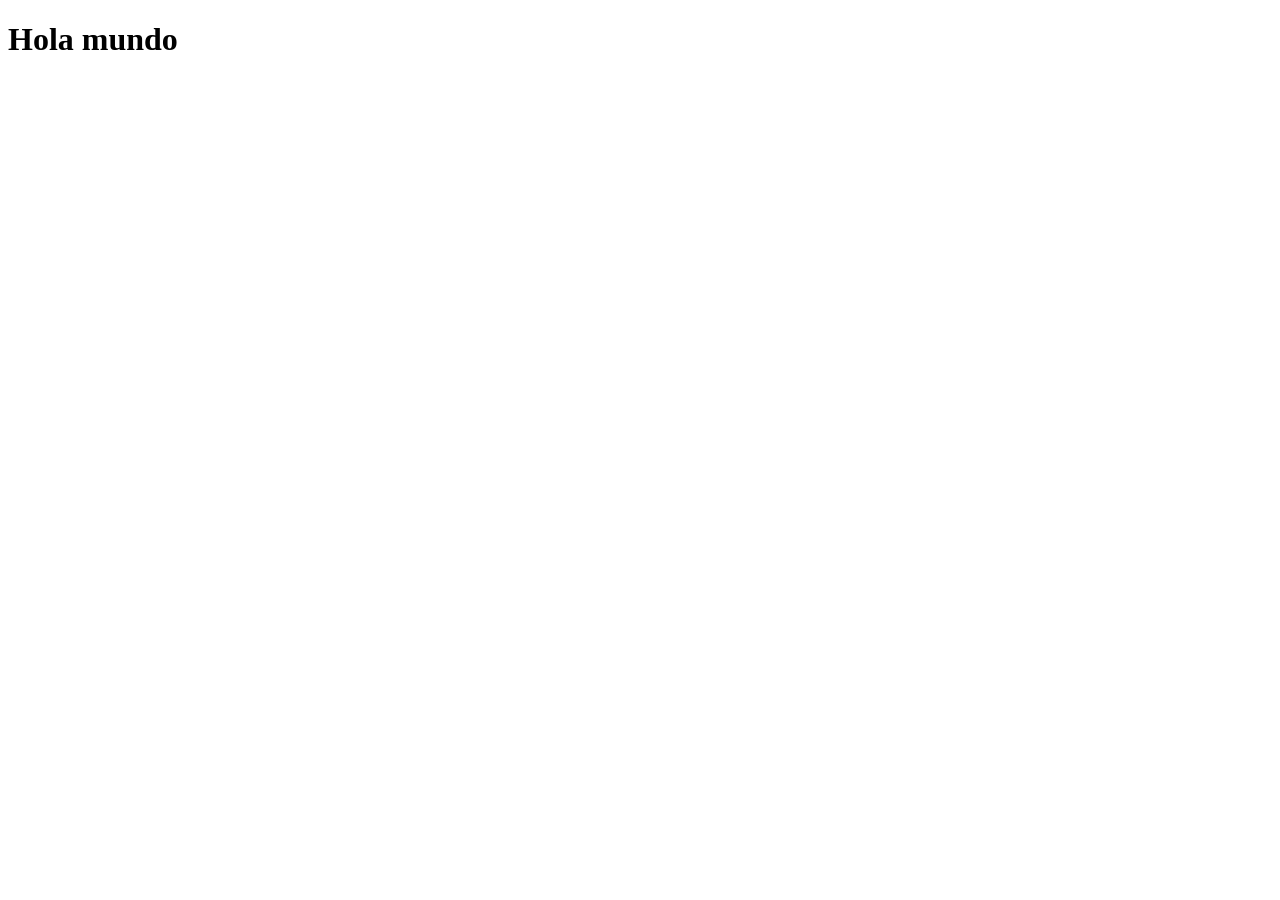
==== mi_login.html @ 8f6f24e1 "Comentarion en develop" ====
<!doctype html>
<html lang="en">
  <head>
    <meta charset="utf-8">
    <meta name="viewport" content="width=device-width, initial-scale=1">
    <title>Bootstrap demo</title>
  </head>
  <body>
    <h1 class="text-center">Hola mundo</h1>
  </body>
</html>
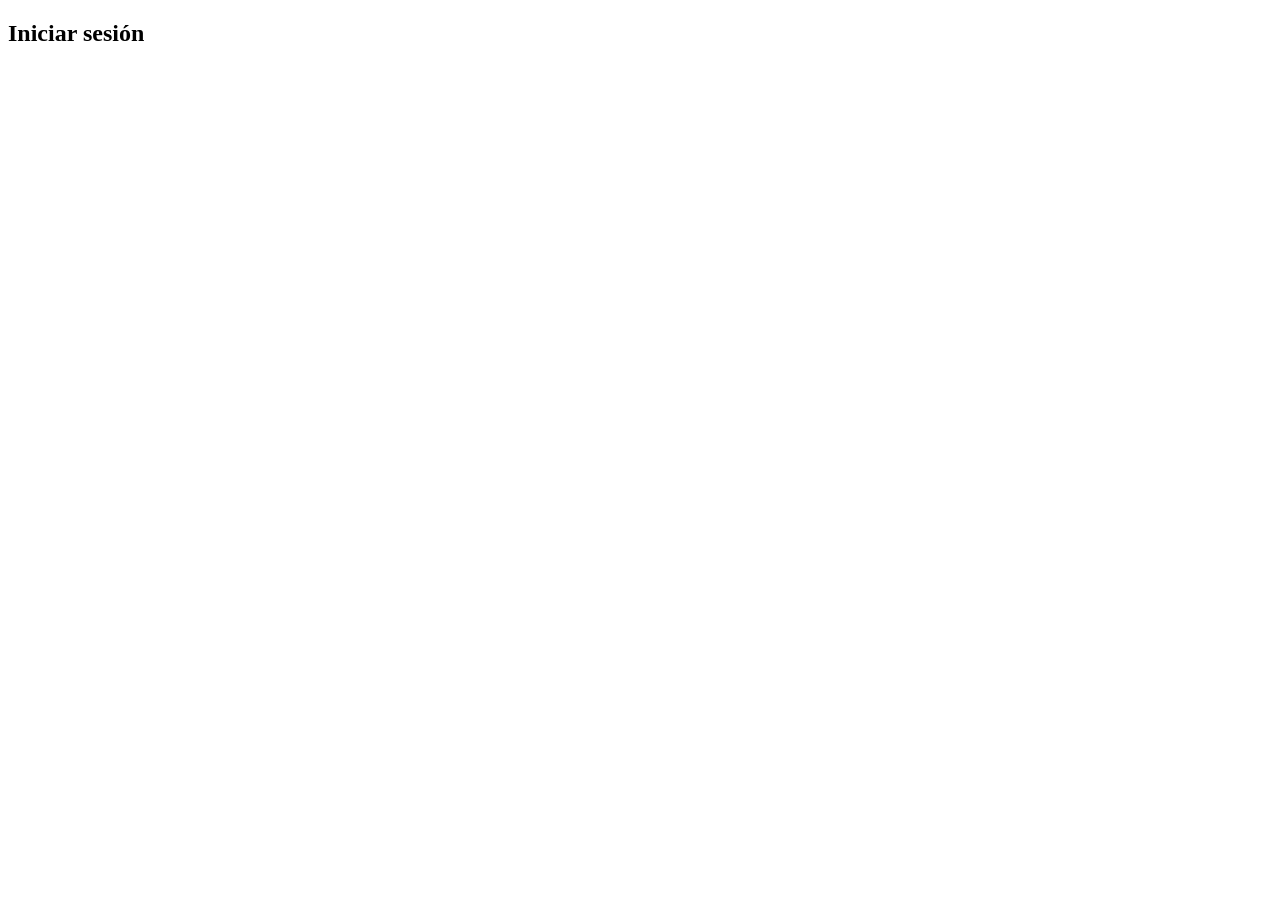
==== commit 6e56585c: "estructura html base" ====
--- a/mi_login.html
+++ b/mi_login.html
@@ -1,11 +1,17 @@
-<!doctype html>
-<html lang="en">
+<!DOCTYPE html>
+<html lang="es">
   <head>
-    <meta charset="utf-8">
+    <meta charset="UTF-8">
     <meta name="viewport" content="width=device-width, initial-scale=1">
-    <title>Bootstrap demo</title>
+    <title>Login</title>
+
+    <!-- Vinculamos nuestro archivo de estilos -->
+    <link rel="stylesheet" href="estilos.css">
   </head>
   <body>
-    <h1 class="text-center">Hola mundo</h1>
+
+    
+    <h2>Iniciar sesión</h2>
+
   </body>
 </html>
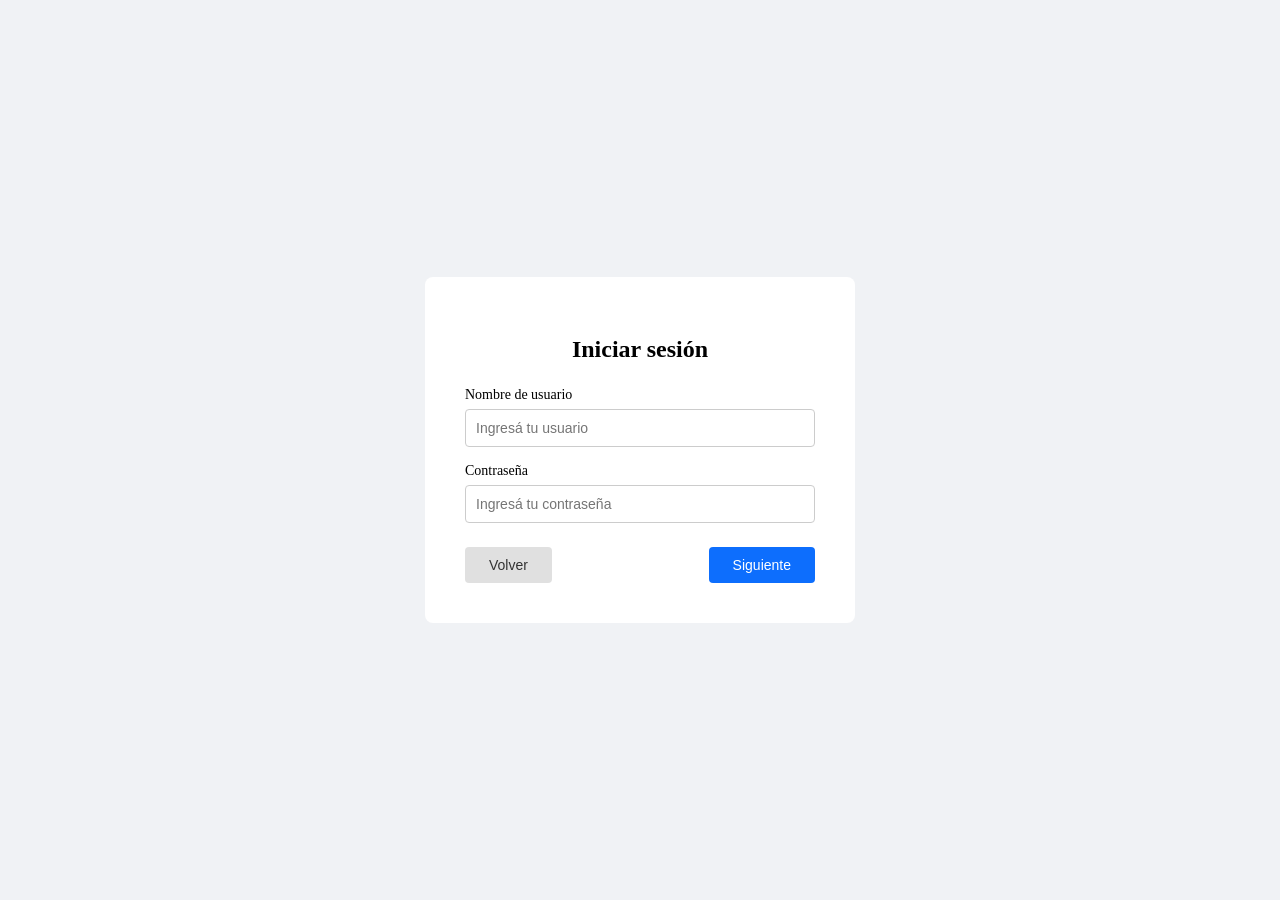
==== commit 8f3e3f1d: "login sin Bootstrap" ====
--- a/mi_login.html
+++ b/mi_login.html
@@ -2,16 +2,47 @@
 <html lang="es">
   <head>
     <meta charset="UTF-8">
+    <!-- Adaptá el ancho a la pantalla del dispositivo, necesario para Bootstrap después -->
     <meta name="viewport" content="width=device-width, initial-scale=1">
     <title>Login</title>
-
-    <!-- Vinculamos nuestro archivo de estilos -->
+    <!-- Linkeamos nuestro archivo de estilos propio -->
     <link rel="stylesheet" href="estilos.css">
   </head>
   <body>
 
-    
-    <h2>Iniciar sesión</h2>
+    <!-- Tarjeta central de login: este div es el "recuadro blanco" -->
+    <div class="contenedor">
+
+      <h2>Iniciar sesión</h2>
+
+      <!-- Campo de usuario: agrupa label + input como una unidad estilizable -->
+      <div class="campo">
+        <!-- El "for" conecta este label con el input que tiene id="usuario" -->
+        <label for="usuario">Nombre de usuario</label>
+        <!-- type="text" acepta cualquier texto libre -->
+        <input type="text" id="usuario" placeholder="Ingresá tu usuario">
+      </div>
+
+      <!-- Campo de contraseña: igual que el anterior pero oculta los caracteres -->
+      <div class="campo">
+        <label for="contrasena">Contraseña</label>
+        <!-- type="password" muestra puntos en lugar de los caracteres escritos -->
+        <input type="password" id="contrasena" placeholder="Ingresá tu contraseña">
+      </div>
+
+      <!-- Contenedor de los botones, los agrupa como una fila -->
+      <div class="botones">
+
+        <!-- Botón para volver atrás -->
+        <button class="btn-volver">Volver</button>
+
+        <!-- Botón para continuar -->
+        <button class="btn-siguiente">Siguiente</button>
+
+      </div>
+
+
+    </div>
 
   </body>
 </html>
--- a/estilos.css
+++ b/estilos.css
@@ -0,0 +1,106 @@
+/* ── BODY ──────────────────────────────────────────────
+   Centramos todo el contenido vertical y horizontalmente
+   usando Flexbox sobre toda la altura de la pantalla     */
+body {
+  margin: 0;                    /* Elimina el margen que ponen los navegadores por defecto */
+  height: 100vh;                /* 100% del alto de la pantalla (vh = viewport height) */
+  display: flex;                /* Activa Flexbox: el body ahora distribuye sus hijos */
+  justify-content: center;      /* Centra horizontalmente dentro del flex */
+  align-items: center;          /* Centra verticalmente dentro del flex */
+  background-color: #f0f2f5;    /* Fondo gris claro típico de páginas de login */
+}
+
+/* ── TARJETA ────────────────────────────────────────────
+   El recuadro blanco que contiene todo el formulario     */
+.contenedor {
+  background-color: white;      /* Fondo blanco que contrasta con el gris del body */
+  padding: 40px;                /* Espacio interno entre el borde y el contenido */
+  border-radius: 8px;           /* Esquinas redondeadas */
+  width: 350px;                 /* Ancho fijo de la tarjeta */
+}
+
+/* ── TÍTULO ─────────────────────────────────────────────
+   El h2 "Iniciar sesión"                                 */
+h2 {
+  text-align: center;           /* Centra el texto dentro de su contenedor */
+  margin-bottom: 24px;          /* Separa el título de los campos de abajo */
+}
+
+/* ── CAMPO ──────────────────────────────────────────────
+   Cada bloque label + input. Usamos flex en columna para
+   que el label quede arriba y el input abajo             */
+.campo {
+  display: flex;                /* Activa Flexbox dentro del campo */
+  flex-direction: column;       /* Apila los hijos en columna (arriba → abajo) */
+  margin-bottom: 16px;          /* Separa este campo del siguiente */
+}
+
+/* ── LABEL ──────────────────────────────────────────────
+   El texto descriptivo encima de cada input              */
+label {
+  font-size: 14px;              /* Tamaño de letra levemente menor al default */
+  margin-bottom: 6px;           /* Pequeño espacio entre el label y su input */
+}
+
+/* ── INPUT (estado normal) ──────────────────────────────
+   Los campos de texto en su estado por defecto           */
+input {
+  padding: 10px;                /* Espacio interno para que el texto no quede pegado al borde */
+  border: 1px solid #ccc;       /* Borde gris finito, sin esto el input no tendría borde */
+  border-radius: 4px;           /* Esquinas levemente redondeadas */
+  font-size: 14px;              /* Mismo tamaño que el label para consistencia visual */
+  outline: none;                /* Elimina el borde azul/naranja que pone el navegador al hacer foco */
+}
+
+/* ── INPUT (estado foco) ────────────────────────────────
+   Se activa SOLO cuando el usuario hace clic en el input.
+   Es un pseudo-selector: el estilo cambia según el estado
+   del elemento, similar a un evento en programación      */
+input:focus {
+  border-color: #0d6efd;        /* Cambia el borde a azul para indicar que ese campo está activo */
+}
+/* ── CONTENEDOR DE BOTONES ──────────────────────────────
+   Agrupa los dos botones en una fila con espacio entre
+   ellos, usando Flexbox igual que hicimos con .campo     */
+.botones {
+  display: flex;                /* Los botones se colocan en fila (por defecto flex es row) */
+  justify-content: space-between; /* Uno pegado a la izquierda, otro a la derecha */
+  margin-top: 24px;             /* Separa los botones de los campos de arriba */
+}
+
+/* ── ESTILO BASE COMPARTIDO ─────────────────────────────
+   Propiedades que comparten los dos botones. Definimos
+   una vez acá en vez de repetirlo en cada uno            */
+button {
+  padding: 10px 24px;           /* 10px arriba/abajo, 24px izquierda/derecha */
+  border: none;                 /* Elimina el borde que traen los botones por defecto */
+  border-radius: 4px;           /* Esquinas redondeadas */
+  font-size: 14px;              /* Tamaño de letra consistente con los inputs */
+  cursor: pointer;              /* El cursor cambia a manito al pasar por encima */
+}
+
+/* ── BOTÓN VOLVER ───────────────────────────────────────
+   Estilo secundario: fondo gris, transmite "acción menor" */
+.btn-volver {
+  background-color: #e0e0e0;    /* Gris claro */
+  color: #333;                  /* Texto gris oscuro */
+}
+
+/* ── BOTÓN VOLVER: hover ────────────────────────────────
+   Se activa cuando el mouse pasa por encima del botón    */
+.btn-volver:hover {
+  background-color: #c8c8c8;    /* Gris más oscuro, da sensación de respuesta */
+}
+
+/* ── BOTÓN SIGUIENTE ────────────────────────────────────
+   Estilo primario: fondo azul, transmite "acción principal" */
+.btn-siguiente {
+  background-color: #0d6efd;    /* Azul */
+  color: white;                 /* Texto blanco para contrastar con el fondo azul */
+}
+
+/* ── BOTÓN SIGUIENTE: hover ─────────────────────────────
+   Se activa cuando el mouse pasa por encima del botón    */
+.btn-siguiente:hover {
+  background-color: #0b5ed7;    /* Azul más oscuro */
+}
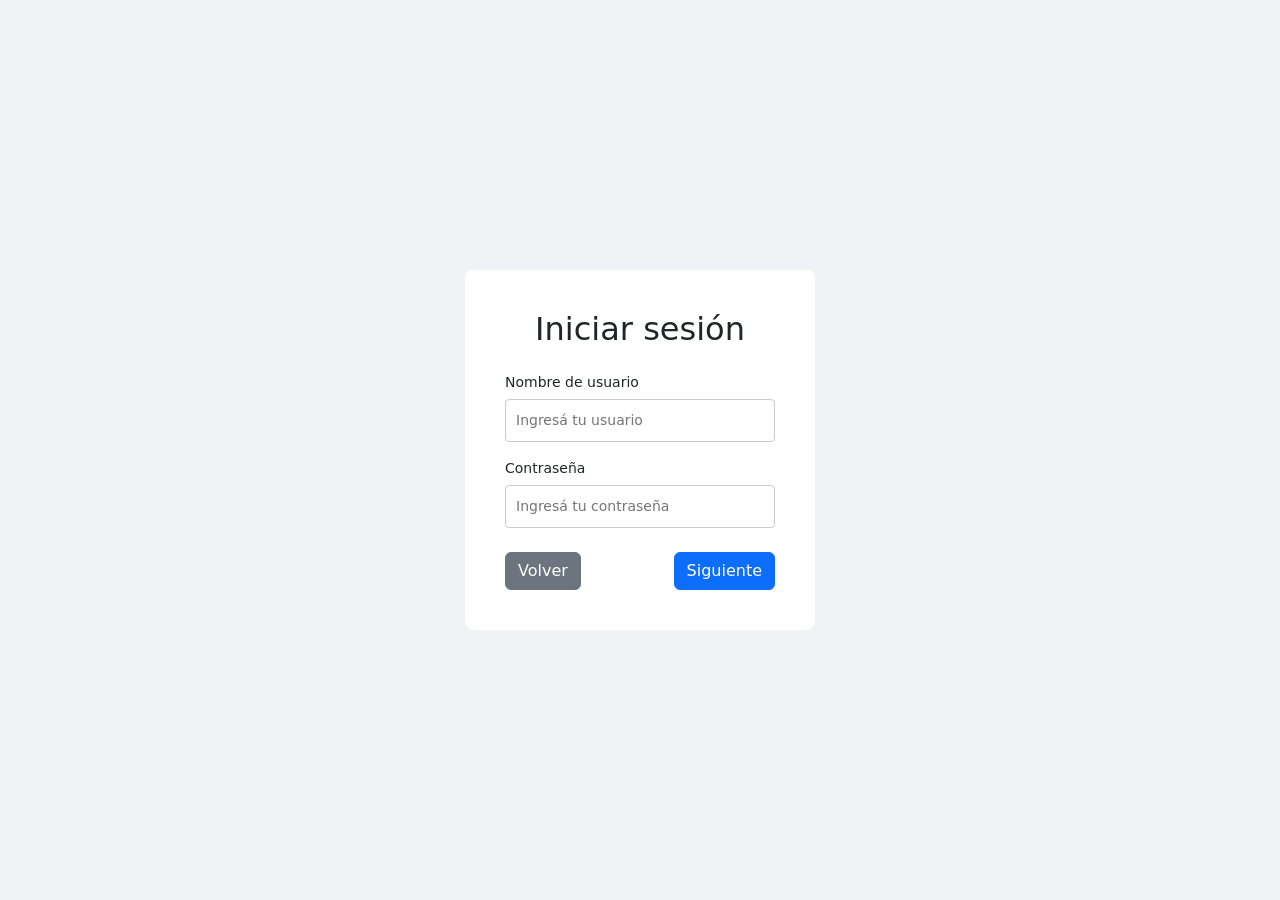
==== commit e2ef229a: "login con Bootstrap online" ====
--- a/mi_login.html
+++ b/mi_login.html
@@ -6,7 +6,13 @@
     <meta name="viewport" content="width=device-width, initial-scale=1">
     <title>Login</title>
     <!-- Linkeamos nuestro archivo de estilos propio -->
-    <link rel="stylesheet" href="estilos.css">
+    <link href="https://cdn.jsdelivr.net/npm/bootstrap@5.3.3/dist/css/bootstrap.min.css" rel="stylesheet"> 
+
+        <!-- Bootstrap local: la ruta parte desde donde está login.html -->
+        <!-- <link rel="stylesheet" href="css/bootstrap.min.css"> -->
+
+        <!-- Nuestro CSS propio, siempre después de Bootstrap -->
+        <link rel="stylesheet" href="estilos.css">
   </head>
   <body>
 
@@ -33,11 +39,17 @@
       <!-- Contenedor de los botones, los agrupa como una fila -->
       <div class="botones">
 
-        <!-- Botón para volver atrás -->
-        <button class="btn-volver">Volver</button>
+        
+        <!-- <button class="btn-volver">Volver</button> 
+       <button class="btn-siguiente">Siguiente</button> 
+      -->
 
-        <!-- Botón para continuar -->
-        <button class="btn-siguiente">Siguiente</button>
+
+          <!--btn = clase base de Bootstrap, btn-secondary = estilo gris -->
+       <button class="btn btn-secondary">Volver</button>
+
+        <!-- btn = clase base de Bootstrap, btn-primary = estilo azul -->
+        <button class="btn btn-primary">Siguiente</button> 
 
       </div>
 
